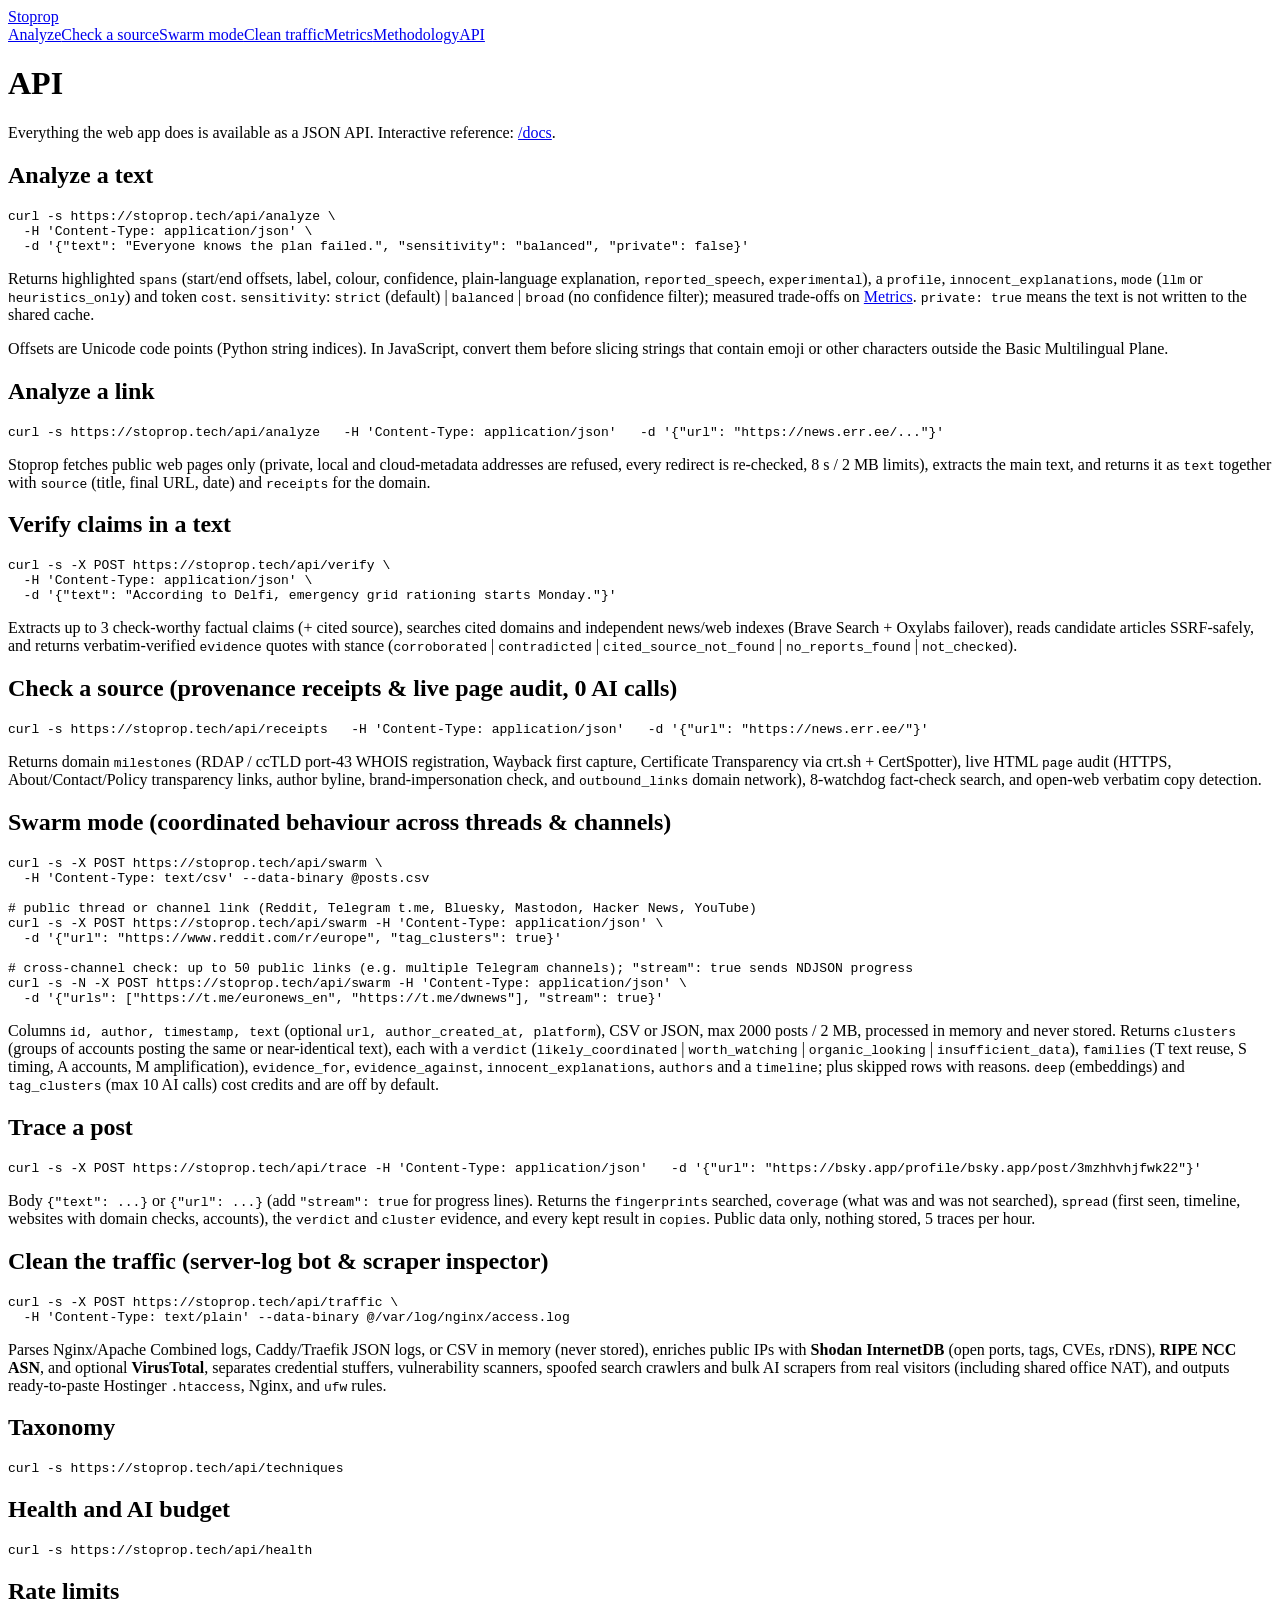
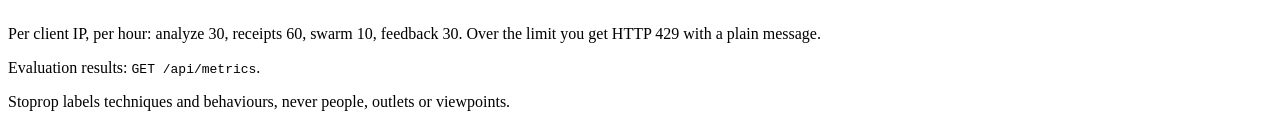
==== web/api.html @ df179004 "Add Clean the Traffic (/traffic) server-log inspector with Shodan, RIPE ASN & VirusTotal enrichment" ====
<!doctype html>
<html lang="en">
<head>
  <meta charset="utf-8">
  <meta name="viewport" content="width=device-width, initial-scale=1">
  <title>API · Stoprop</title>
  <meta name="description" content="Stoprop public API with curl examples.">
  <meta name="color-scheme" content="light dark">
  <link rel="stylesheet" href="/static/style.css?v=6">
</head>
<body>
  <nav class="topnav wrap" aria-label="Main"><a class="brand" href="/">Stop<span>rop</span></a><div class="links"><a href="/">Analyze</a><a href="/source">Check a source</a><a href="/swarm">Swarm mode</a><a href="/traffic">Clean traffic</a><a href="/metrics">Metrics</a><a href="/methodology">Methodology</a><a href="/api" aria-current="page">API</a></div></nav>
  <main class="wrap page">
    <h1>API</h1>
    <p class="lede">Everything the web app does is available as a JSON API. Interactive reference: <a href="/docs">/docs</a>.</p>
    <h2>Analyze a text</h2>
    <pre><code>curl -s https://stoprop.tech/api/analyze \
  -H 'Content-Type: application/json' \
  -d '{"text": "Everyone knows the plan failed.", "sensitivity": "balanced", "private": false}'</code></pre>
    <p>Returns highlighted <code>spans</code> (start/end offsets, label, colour, confidence, plain-language explanation,
      <code>reported_speech</code>, <code>experimental</code>), a <code>profile</code>, <code>innocent_explanations</code>,
      <code>mode</code> (<code>llm</code> or <code>heuristics_only</code>) and token <code>cost</code>.
      <code>sensitivity</code>: <code>strict</code> (default) | <code>balanced</code> | <code>broad</code>
      (no confidence filter); measured trade-offs on <a href="/metrics">Metrics</a>.
      <code>private: true</code> means the text is not written to the shared cache.</p>
    <p class="muted small">Offsets are Unicode code points (Python string indices). In JavaScript, convert them before slicing
      strings that contain emoji or other characters outside the Basic Multilingual Plane.</p>
    <h2>Analyze a link</h2>
    <pre><code>curl -s https://stoprop.tech/api/analyze   -H 'Content-Type: application/json'   -d '{"url": "https://news.err.ee/..."}'</code></pre>
    <p>Stoprop fetches public web pages only (private, local and cloud-metadata addresses are refused, every redirect is
      re-checked, 8 s / 2 MB limits), extracts the main text, and returns it as <code>text</code> together with
      <code>source</code> (title, final URL, date) and <code>receipts</code> for the domain.</p>
    <h2>Verify claims in a text</h2>
    <pre><code>curl -s -X POST https://stoprop.tech/api/verify \
  -H 'Content-Type: application/json' \
  -d '{"text": "According to Delfi, emergency grid rationing starts Monday."}'</code></pre>
    <p>Extracts up to 3 check-worthy factual claims (+ cited source), searches cited domains and independent news/web
      indexes (Brave Search + Oxylabs failover), reads candidate articles SSRF-safely, and returns verbatim-verified
      <code>evidence</code> quotes with stance (<code>corroborated</code> | <code>contradicted</code> |
      <code>cited_source_not_found</code> | <code>no_reports_found</code> | <code>not_checked</code>).</p>
    <h2>Check a source (provenance receipts &amp; live page audit, 0 AI calls)</h2>
    <pre><code>curl -s https://stoprop.tech/api/receipts   -H 'Content-Type: application/json'   -d '{"url": "https://news.err.ee/"}'</code></pre>
    <p>Returns domain <code>milestones</code> (RDAP / ccTLD port-43 WHOIS registration, Wayback first capture,
      Certificate Transparency via crt.sh + CertSpotter), live HTML <code>page</code> audit (HTTPS, About/Contact/Policy
      transparency links, author byline, brand-impersonation check, and <code>outbound_links</code> domain network),
      8-watchdog fact-check search, and open-web verbatim copy detection.</p>
    <h2>Swarm mode (coordinated behaviour across threads &amp; channels)</h2>
    <pre><code>curl -s -X POST https://stoprop.tech/api/swarm \
  -H 'Content-Type: text/csv' --data-binary @posts.csv

# public thread or channel link (Reddit, Telegram t.me, Bluesky, Mastodon, Hacker News, YouTube)
curl -s -X POST https://stoprop.tech/api/swarm -H 'Content-Type: application/json' \
  -d '{"url": "https://www.reddit.com/r/europe", "tag_clusters": true}'

# cross-channel check: up to 50 public links (e.g. multiple Telegram channels); "stream": true sends NDJSON progress
curl -s -N -X POST https://stoprop.tech/api/swarm -H 'Content-Type: application/json' \
  -d '{"urls": ["https://t.me/euronews_en", "https://t.me/dwnews"], "stream": true}'</code></pre>
    <p>Columns <code>id, author, timestamp, text</code> (optional <code>url, author_created_at, platform</code>), CSV or
      JSON, max 2000 posts / 2 MB, processed in memory and never stored. Returns <code>clusters</code> (groups of
      accounts posting the same or near-identical text), each with a <code>verdict</code>
      (<code>likely_coordinated</code> | <code>worth_watching</code> | <code>organic_looking</code> |
      <code>insufficient_data</code>), <code>families</code> (T text reuse, S timing, A accounts, M amplification),
      <code>evidence_for</code>, <code>evidence_against</code>, <code>innocent_explanations</code>, <code>authors</code>
      and a <code>timeline</code>; plus skipped rows with reasons. <code>deep</code> (embeddings) and
      <code>tag_clusters</code> (max 10 AI calls) cost credits and are off by default.</p>
    <h2>Trace a post</h2>
    <pre><code>curl -s -X POST https://stoprop.tech/api/trace -H 'Content-Type: application/json'   -d '{"url": "https://bsky.app/profile/bsky.app/post/3mzhhvhjfwk22"}'</code></pre>
    <p>Body <code>{"text": ...}</code> or <code>{"url": ...}</code> (add <code>"stream": true</code> for progress lines).
      Returns the <code>fingerprints</code> searched, <code>coverage</code> (what was and was not searched),
      <code>spread</code> (first seen, timeline, websites with domain checks, accounts), the <code>verdict</code> and
      <code>cluster</code> evidence, and every kept result in <code>copies</code>. Public data only, nothing stored,
      5 traces per hour.</p>
    <h2>Clean the traffic (server-log bot &amp; scraper inspector)</h2>
    <pre><code>curl -s -X POST https://stoprop.tech/api/traffic \
  -H 'Content-Type: text/plain' --data-binary @/var/log/nginx/access.log</code></pre>
    <p>Parses Nginx/Apache Combined logs, Caddy/Traefik JSON logs, or CSV in memory (never stored), enriches public IPs
      with <strong>Shodan InternetDB</strong> (open ports, tags, CVEs, rDNS), <strong>RIPE NCC ASN</strong>, and optional
      <strong>VirusTotal</strong>, separates credential stuffers, vulnerability scanners, spoofed search crawlers and bulk
      AI scrapers from real visitors (including shared office NAT), and outputs ready-to-paste Hostinger
      <code>.htaccess</code>, Nginx, and <code>ufw</code> rules.</p>
    <h2>Taxonomy</h2>
    <pre><code>curl -s https://stoprop.tech/api/techniques</code></pre>
    <h2>Health and AI budget</h2>
    <pre><code>curl -s https://stoprop.tech/api/health</code></pre>
    <h2>Rate limits</h2>
    <p>Per client IP, per hour: analyze 30, receipts 60, swarm 10, feedback 30. Over the limit you get HTTP 429 with a plain message.</p>
    <p>Evaluation results: <code>GET /api/metrics</code>.</p>
  </main>
  <footer class="wrap muted small">Stoprop labels techniques and behaviours, never people, outlets or viewpoints.</footer>
</body>
</html>
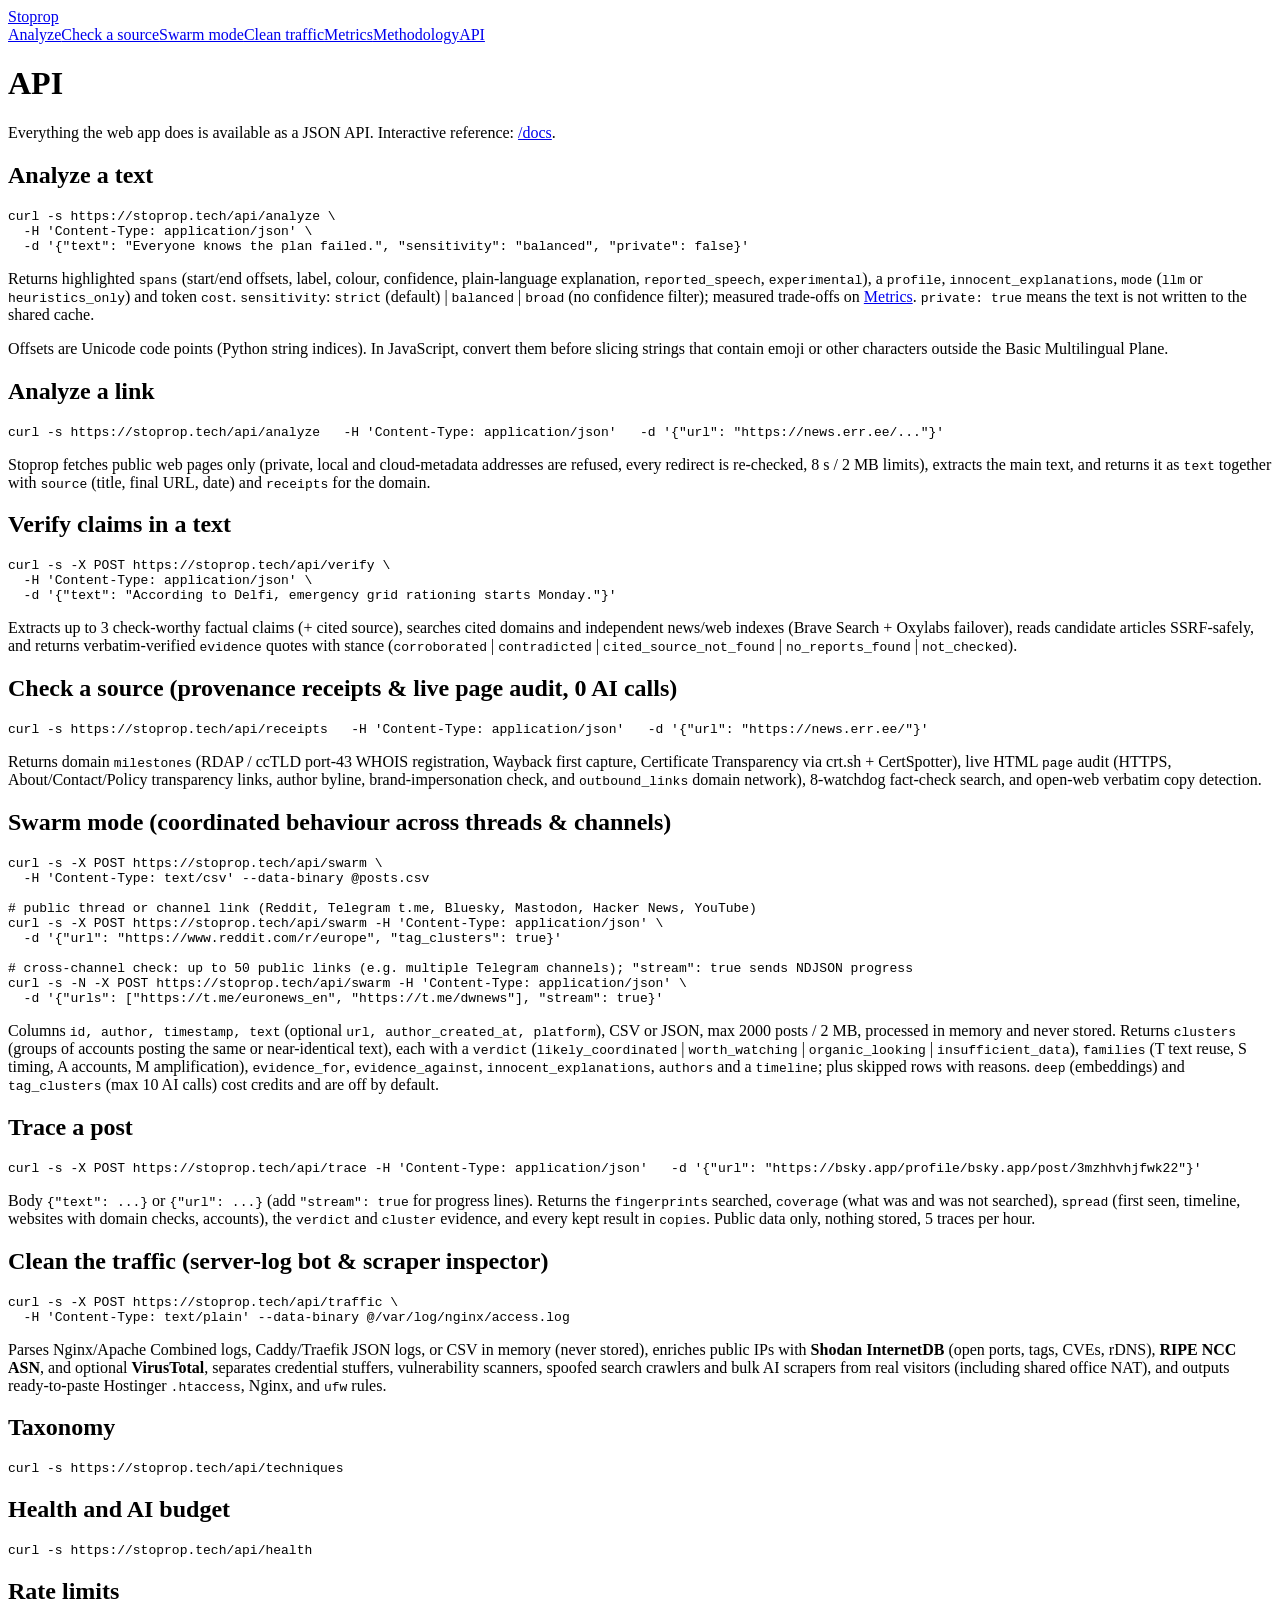
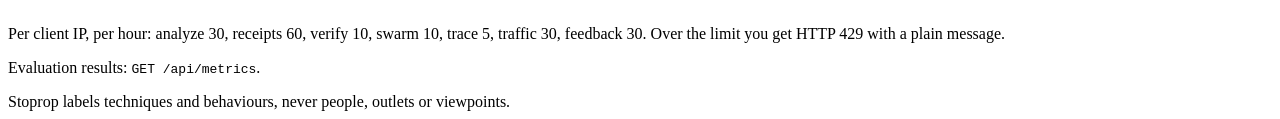
==== commit e856c393: "Sync README, docs/, /methodology, /api, .env.example, and OpenAPI /docs to v1.0.0" ====
--- a/web/api.html
+++ b/web/api.html
@@ -83,7 +83,7 @@
     <h2>Health and AI budget</h2>
     <pre><code>curl -s https://stoprop.tech/api/health</code></pre>
     <h2>Rate limits</h2>
-    <p>Per client IP, per hour: analyze 30, receipts 60, swarm 10, feedback 30. Over the limit you get HTTP 429 with a plain message.</p>
+    <p>Per client IP, per hour: analyze 30, receipts 60, verify 10, swarm 10, trace 5, traffic 30, feedback 30. Over the limit you get HTTP 429 with a plain message.</p>
     <p>Evaluation results: <code>GET /api/metrics</code>.</p>
   </main>
   <footer class="wrap muted small">Stoprop labels techniques and behaviours, never people, outlets or viewpoints.</footer>
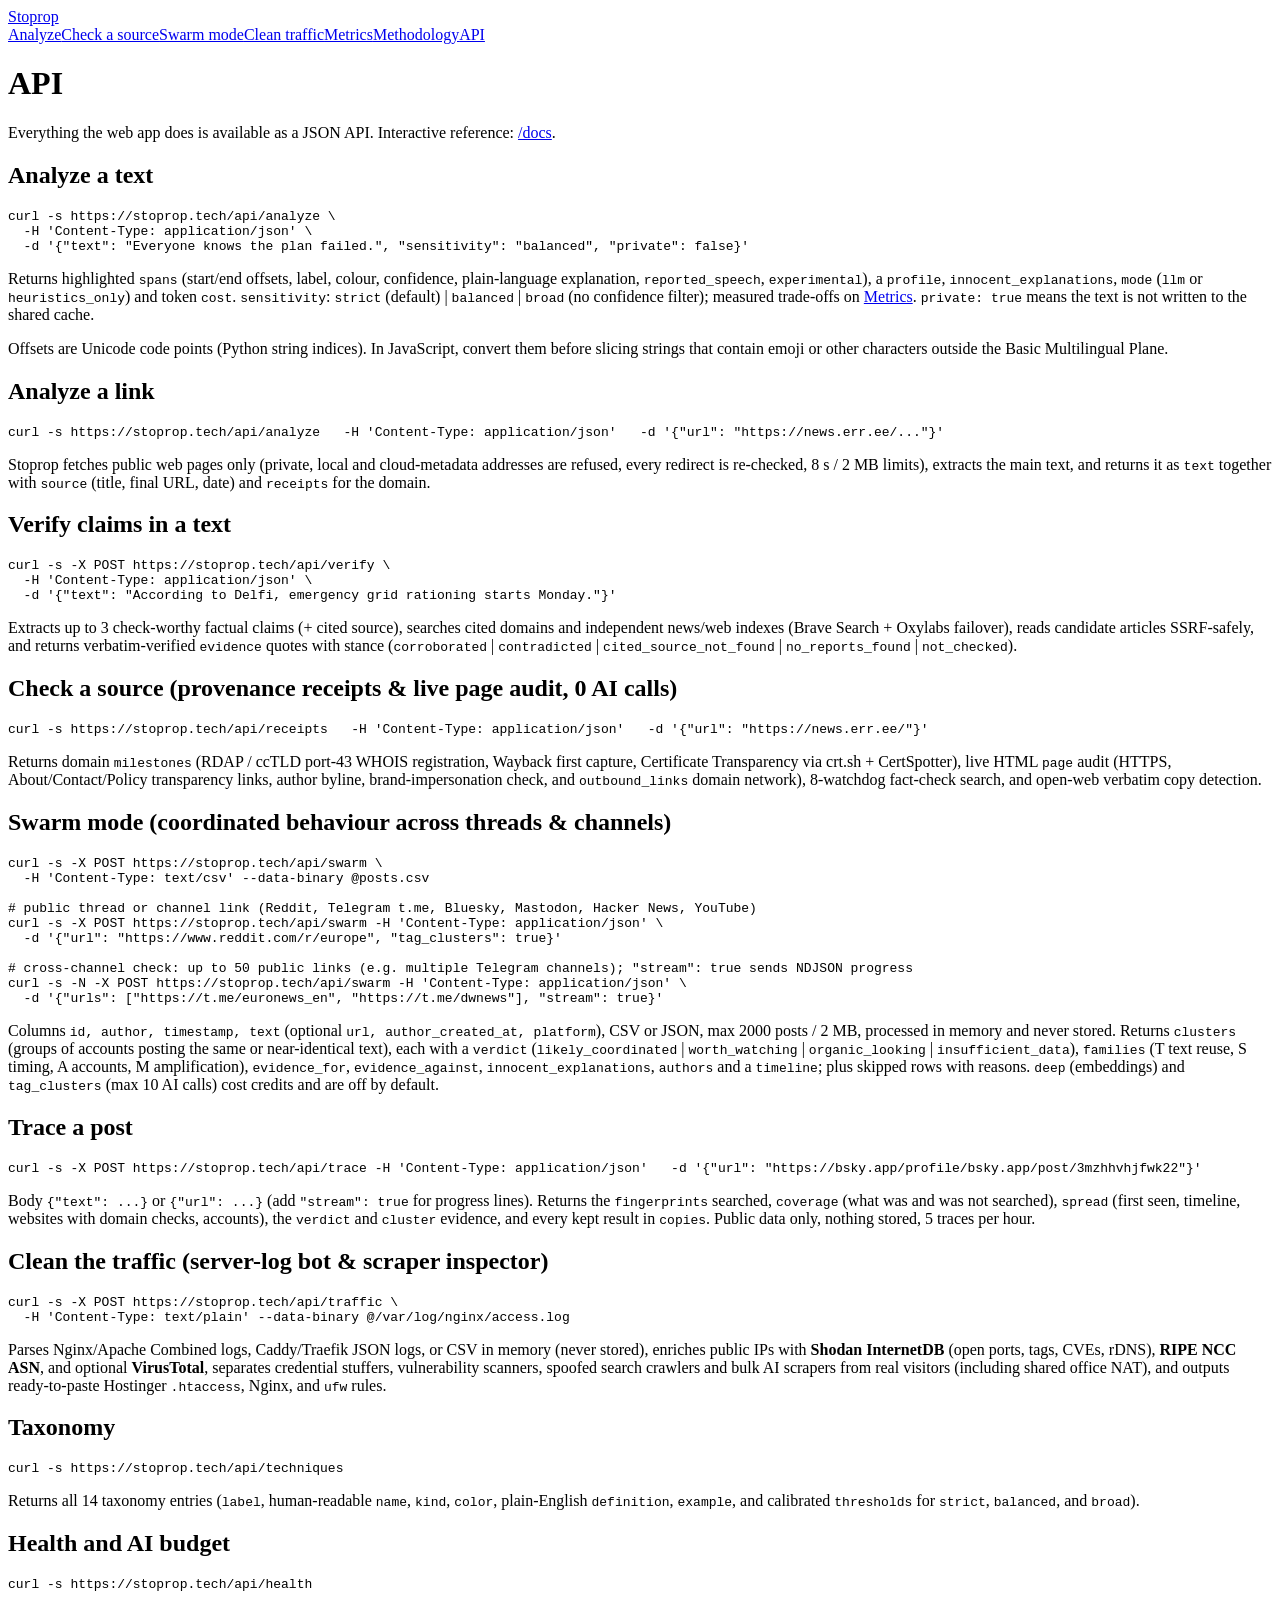
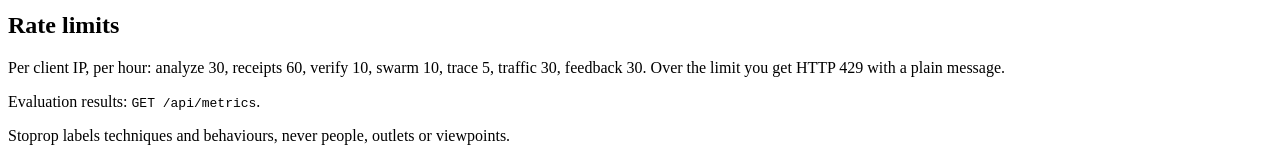
==== commit a8c1a7ec: "Clean up /api/techniques public schema and sync 14-label taxonomy docs" ====
--- a/web/api.html
+++ b/web/api.html
@@ -80,6 +80,9 @@
       <code>.htaccess</code>, Nginx, and <code>ufw</code> rules.</p>
     <h2>Taxonomy</h2>
     <pre><code>curl -s https://stoprop.tech/api/techniques</code></pre>
+    <p>Returns all 14 taxonomy entries (<code>label</code>, human-readable <code>name</code>, <code>kind</code>,
+      <code>color</code>, plain-English <code>definition</code>, <code>example</code>, and calibrated
+      <code>thresholds</code> for <code>strict</code>, <code>balanced</code>, and <code>broad</code>).</p>
     <h2>Health and AI budget</h2>
     <pre><code>curl -s https://stoprop.tech/api/health</code></pre>
     <h2>Rate limits</h2>
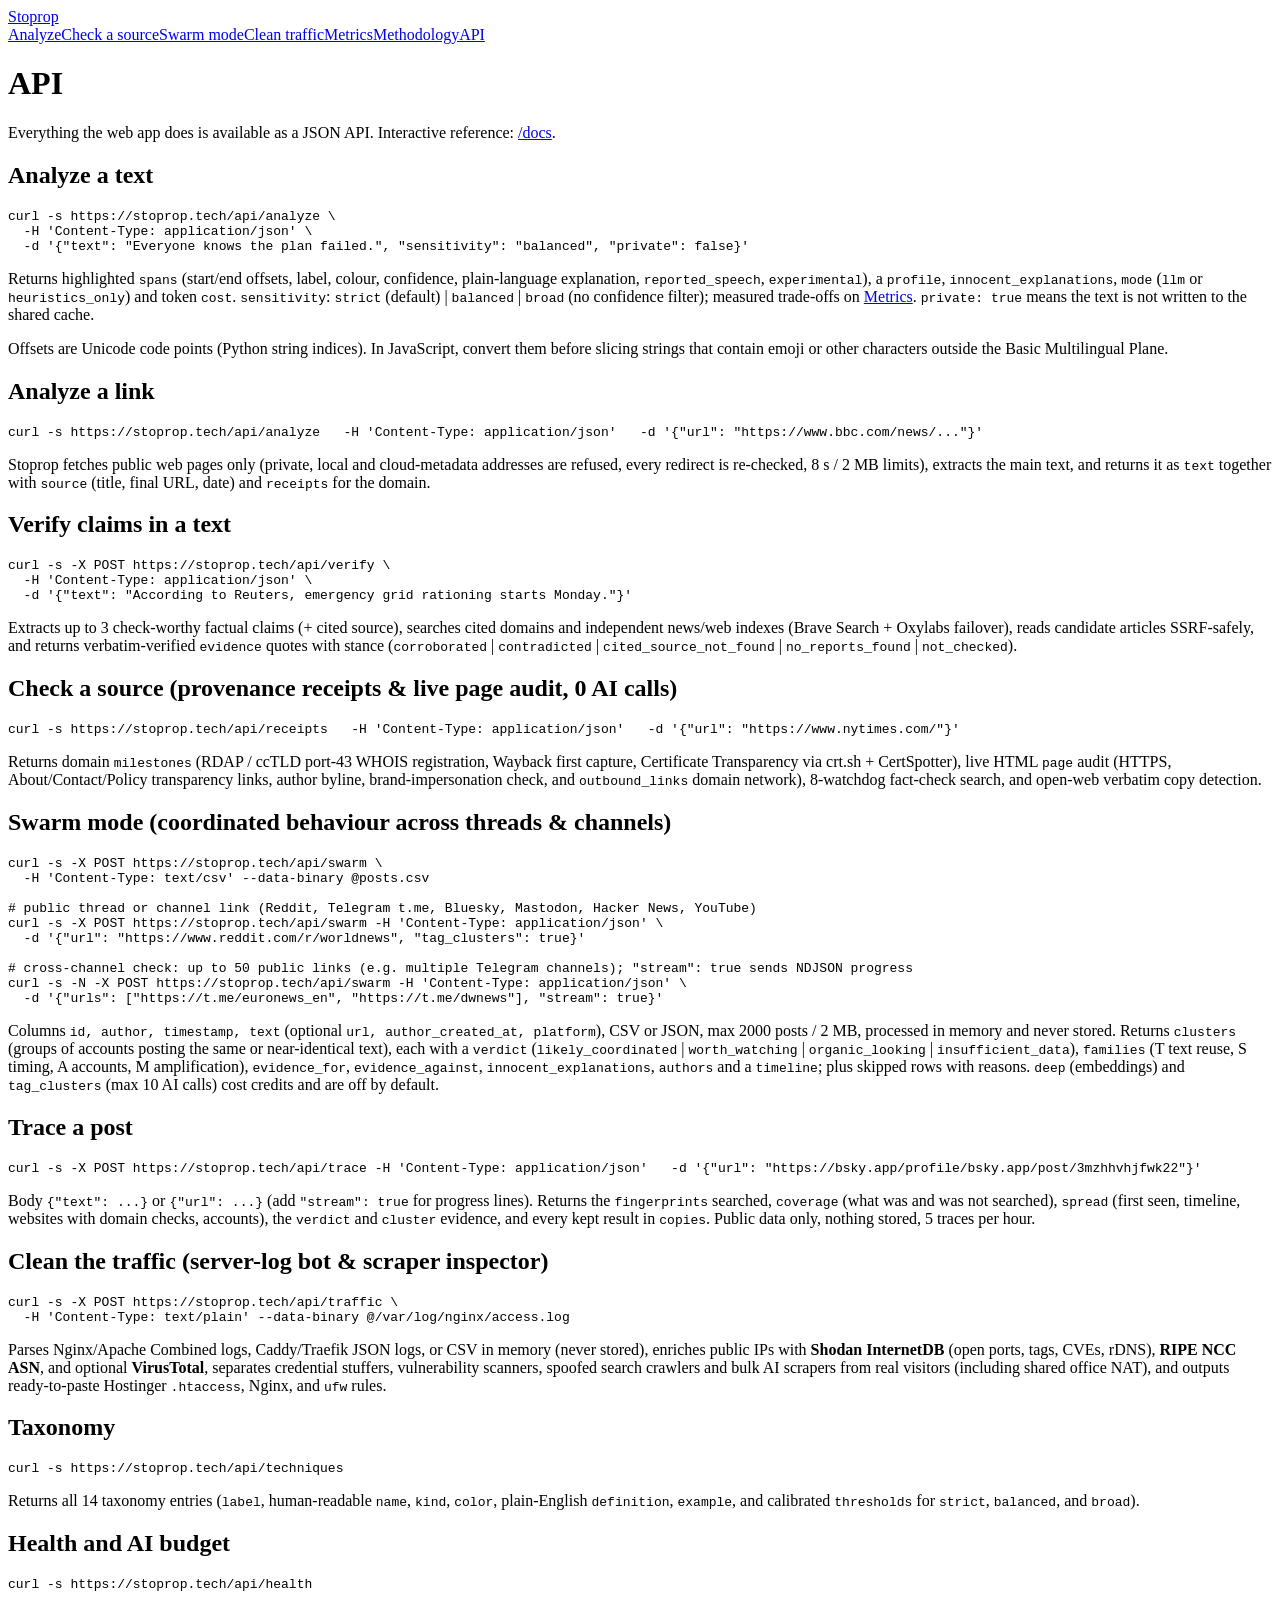
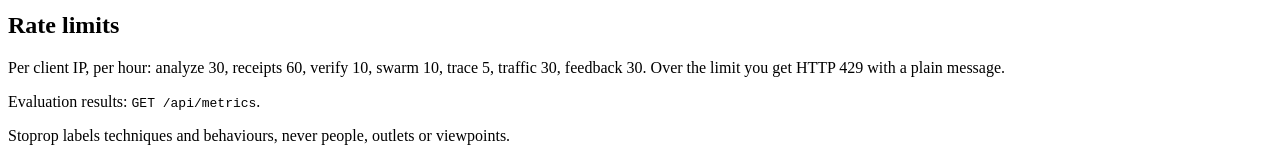
==== commit e9ae575d: "Switch website, API, and demo examples to global outlets (BBC, NYT, Reuters, r/worldnews)" ====
--- a/web/api.html
+++ b/web/api.html
@@ -26,20 +26,20 @@
     <p class="muted small">Offsets are Unicode code points (Python string indices). In JavaScript, convert them before slicing
       strings that contain emoji or other characters outside the Basic Multilingual Plane.</p>
     <h2>Analyze a link</h2>
-    <pre><code>curl -s https://stoprop.tech/api/analyze   -H 'Content-Type: application/json'   -d '{"url": "https://news.err.ee/..."}'</code></pre>
+    <pre><code>curl -s https://stoprop.tech/api/analyze   -H 'Content-Type: application/json'   -d '{"url": "https://www.bbc.com/news/..."}'</code></pre>
     <p>Stoprop fetches public web pages only (private, local and cloud-metadata addresses are refused, every redirect is
       re-checked, 8 s / 2 MB limits), extracts the main text, and returns it as <code>text</code> together with
       <code>source</code> (title, final URL, date) and <code>receipts</code> for the domain.</p>
     <h2>Verify claims in a text</h2>
     <pre><code>curl -s -X POST https://stoprop.tech/api/verify \
   -H 'Content-Type: application/json' \
-  -d '{"text": "According to Delfi, emergency grid rationing starts Monday."}'</code></pre>
+  -d '{"text": "According to Reuters, emergency grid rationing starts Monday."}'</code></pre>
     <p>Extracts up to 3 check-worthy factual claims (+ cited source), searches cited domains and independent news/web
       indexes (Brave Search + Oxylabs failover), reads candidate articles SSRF-safely, and returns verbatim-verified
       <code>evidence</code> quotes with stance (<code>corroborated</code> | <code>contradicted</code> |
       <code>cited_source_not_found</code> | <code>no_reports_found</code> | <code>not_checked</code>).</p>
     <h2>Check a source (provenance receipts &amp; live page audit, 0 AI calls)</h2>
-    <pre><code>curl -s https://stoprop.tech/api/receipts   -H 'Content-Type: application/json'   -d '{"url": "https://news.err.ee/"}'</code></pre>
+    <pre><code>curl -s https://stoprop.tech/api/receipts   -H 'Content-Type: application/json'   -d '{"url": "https://www.nytimes.com/"}'</code></pre>
     <p>Returns domain <code>milestones</code> (RDAP / ccTLD port-43 WHOIS registration, Wayback first capture,
       Certificate Transparency via crt.sh + CertSpotter), live HTML <code>page</code> audit (HTTPS, About/Contact/Policy
       transparency links, author byline, brand-impersonation check, and <code>outbound_links</code> domain network),
@@ -50,7 +50,7 @@
 
 # public thread or channel link (Reddit, Telegram t.me, Bluesky, Mastodon, Hacker News, YouTube)
 curl -s -X POST https://stoprop.tech/api/swarm -H 'Content-Type: application/json' \
-  -d '{"url": "https://www.reddit.com/r/europe", "tag_clusters": true}'
+  -d '{"url": "https://www.reddit.com/r/worldnews", "tag_clusters": true}'
 
 # cross-channel check: up to 50 public links (e.g. multiple Telegram channels); "stream": true sends NDJSON progress
 curl -s -N -X POST https://stoprop.tech/api/swarm -H 'Content-Type: application/json' \
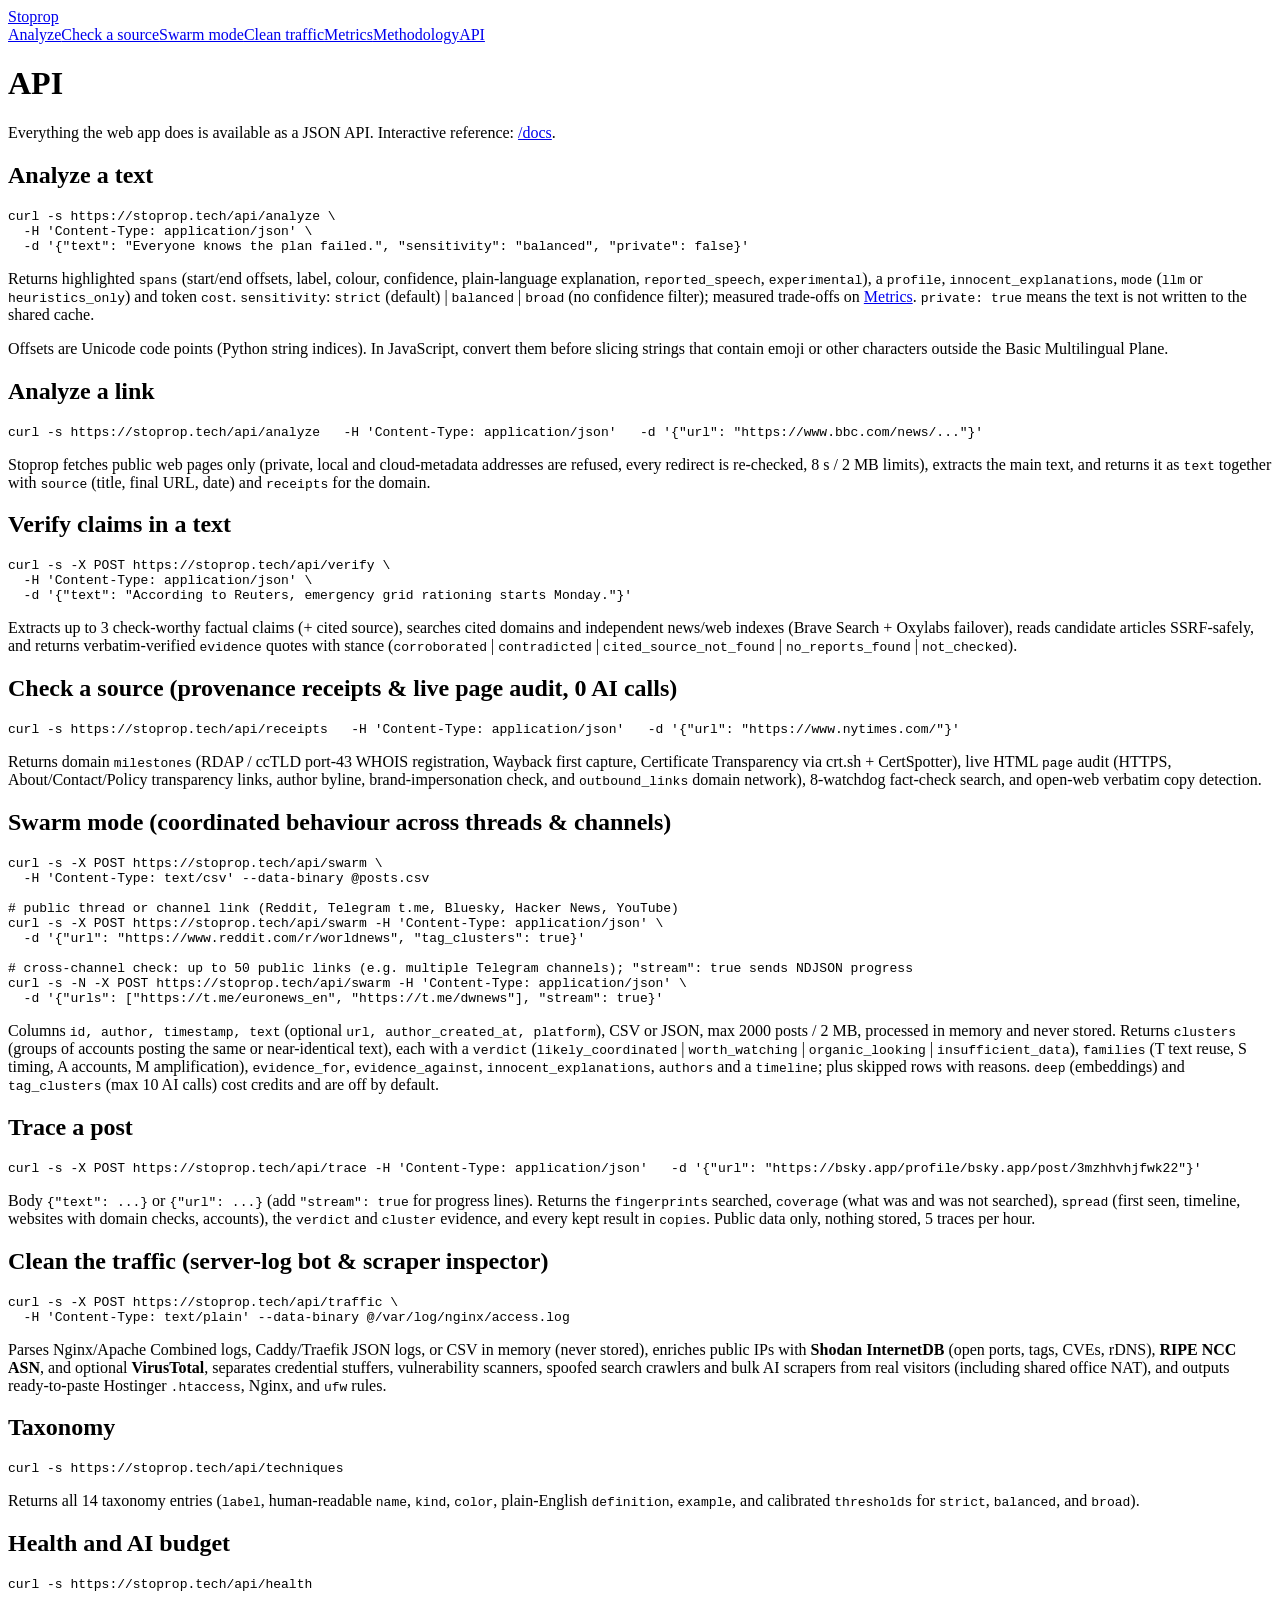
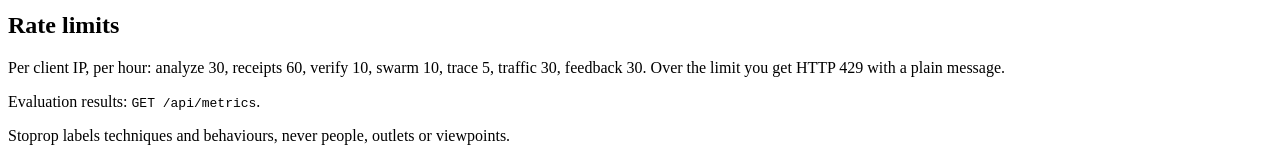
==== commit 5edc4e49: "Remove unavailable Mastodon row from Spread Trace and UI badges" ====
--- a/web/api.html
+++ b/web/api.html
@@ -48,7 +48,7 @@
     <pre><code>curl -s -X POST https://stoprop.tech/api/swarm \
   -H 'Content-Type: text/csv' --data-binary @posts.csv
 
-# public thread or channel link (Reddit, Telegram t.me, Bluesky, Mastodon, Hacker News, YouTube)
+# public thread or channel link (Reddit, Telegram t.me, Bluesky, Hacker News, YouTube)
 curl -s -X POST https://stoprop.tech/api/swarm -H 'Content-Type: application/json' \
   -d '{"url": "https://www.reddit.com/r/worldnews", "tag_clusters": true}'
 
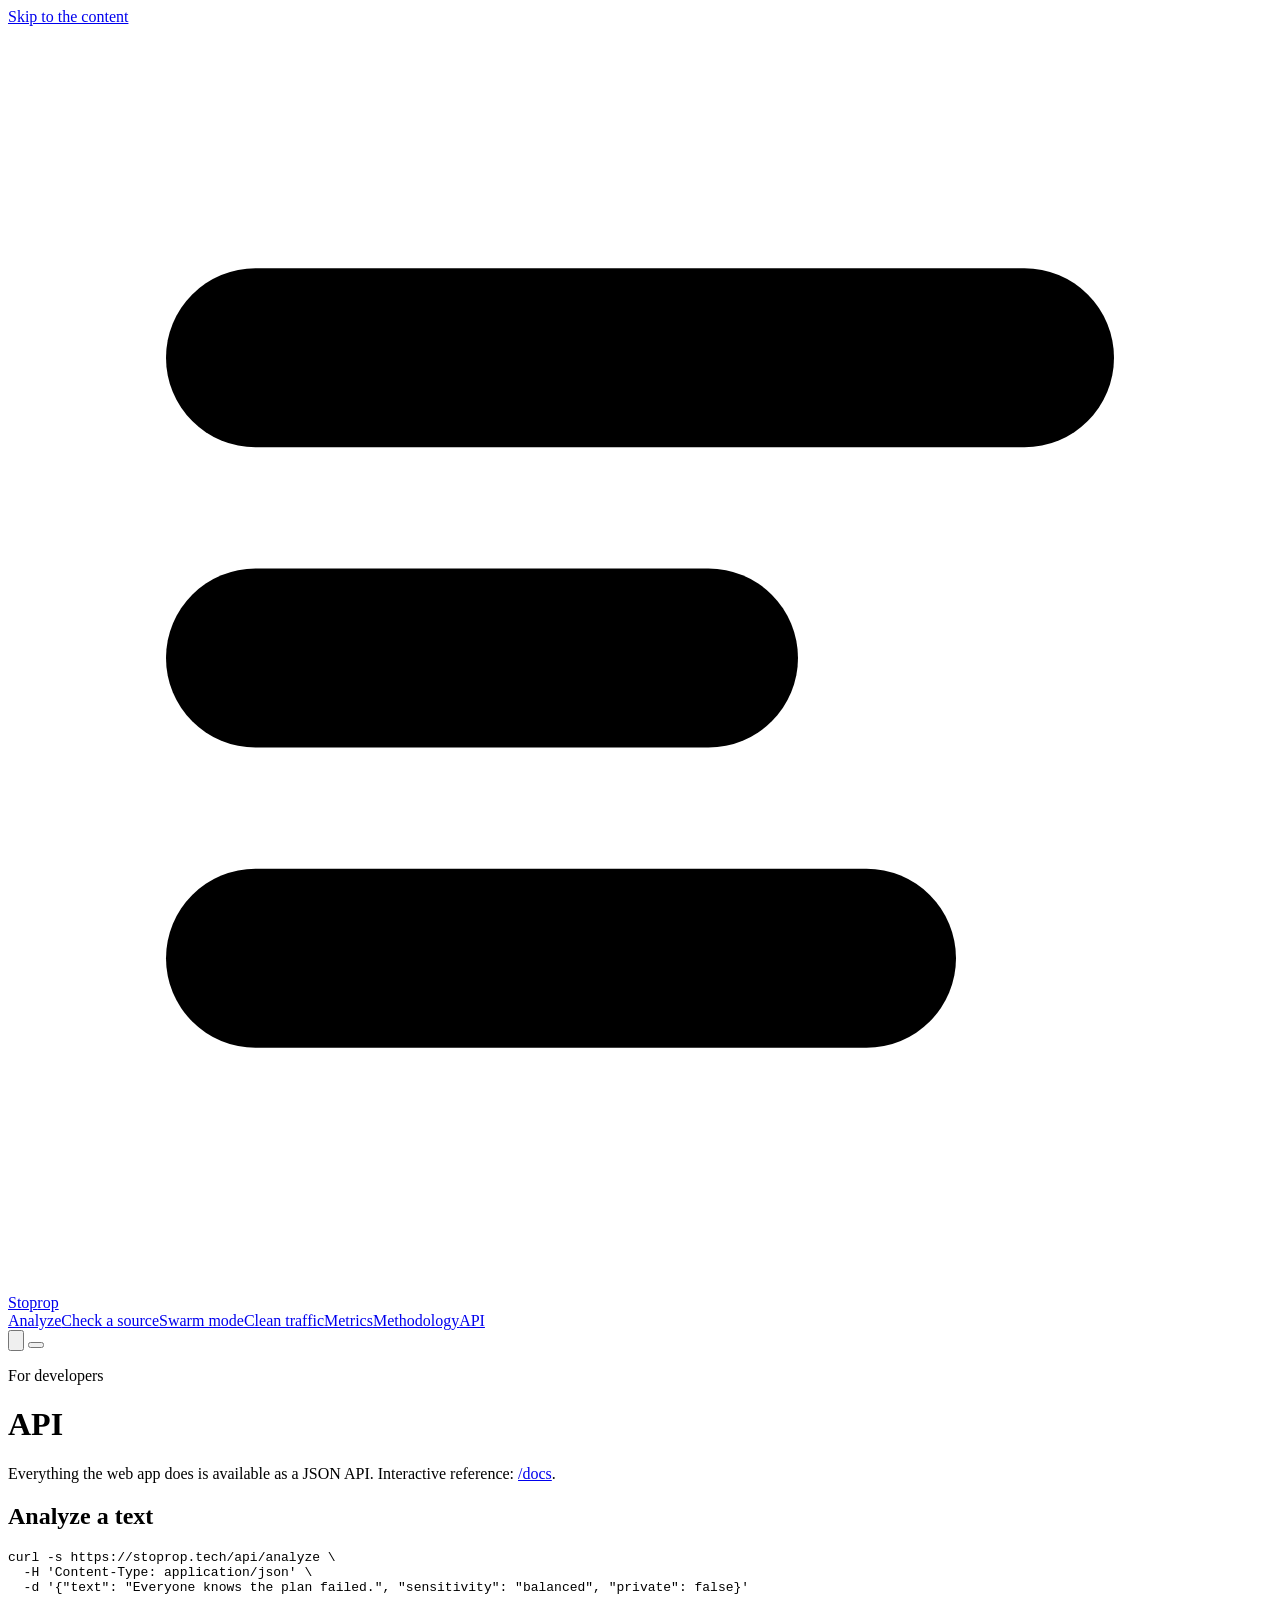
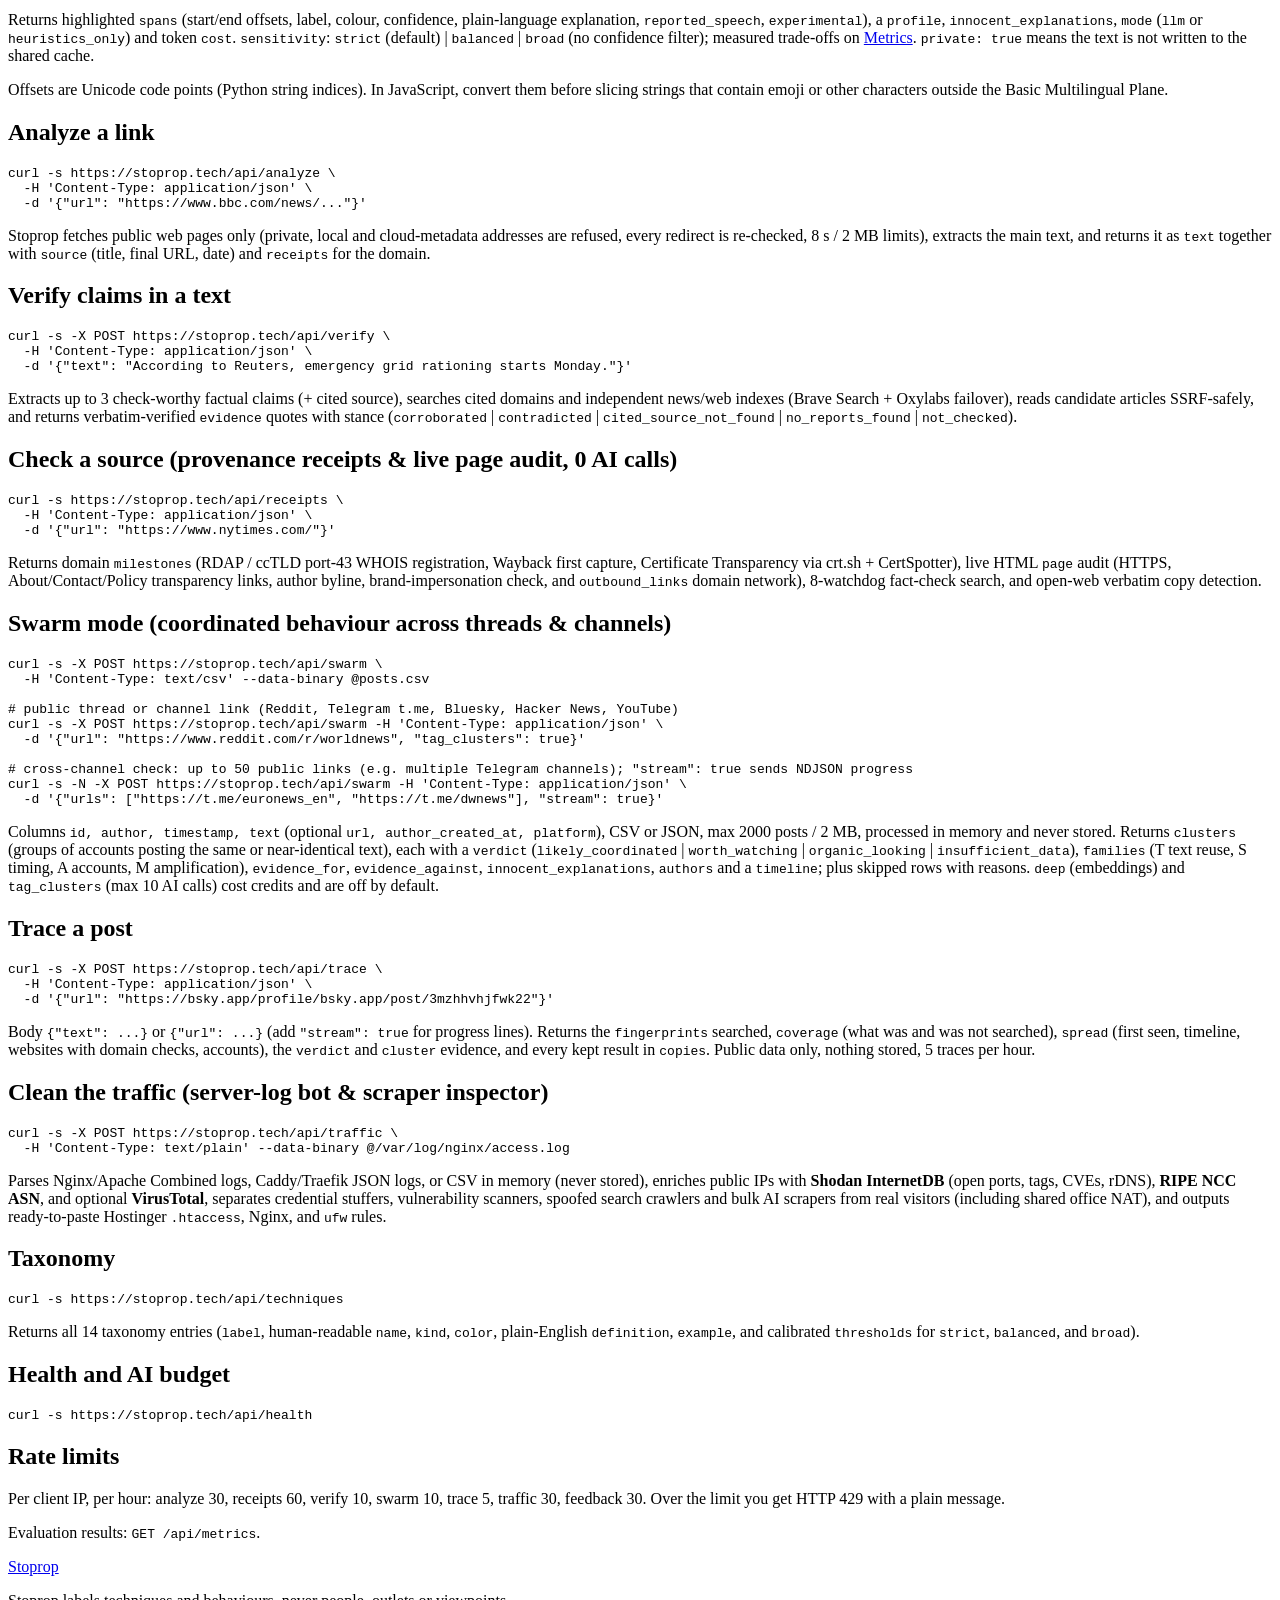
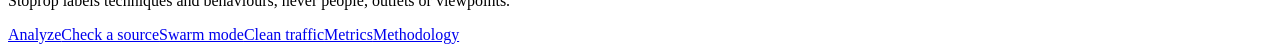
==== commit f01c7184: "Redesign the web UI: new design system, light/dark themes, scroll and entrance animations New style." ====
--- a/web/api.html
+++ b/web/api.html
@@ -6,13 +6,28 @@
   <title>API · Stoprop</title>
   <meta name="description" content="Stoprop public API with curl examples.">
   <meta name="color-scheme" content="light dark">
-  <link rel="stylesheet" href="/static/style.css?v=6">
+  <link rel="icon" href="/static/favicon.svg" type="image/svg+xml">
+  <link rel="stylesheet" href="/static/style.css?v=10">
+  <script src="/static/ui.js?v=10"></script>
 </head>
 <body>
-  <nav class="topnav wrap" aria-label="Main"><a class="brand" href="/">Stop<span>rop</span></a><div class="links"><a href="/">Analyze</a><a href="/source">Check a source</a><a href="/swarm">Swarm mode</a><a href="/traffic">Clean traffic</a><a href="/metrics">Metrics</a><a href="/methodology">Methodology</a><a href="/api" aria-current="page">API</a></div></nav>
-  <main class="wrap page">
-    <h1>API</h1>
-    <p class="lede">Everything the web app does is available as a JSON API. Interactive reference: <a href="/docs">/docs</a>.</p>
+  <a class="skip" href="#main">Skip to the content</a>
+  <header class="nav">
+    <nav class="nav-inner" aria-label="Main">
+      <a class="brand" href="/" aria-label="Stoprop home"><svg viewBox="0 0 24 24" aria-hidden="true"><rect class="mk-dim" x="3" y="4.6" width="18" height="3.4" rx="1.7"/><rect class="mk-hot" x="3" y="10.3" width="12" height="3.4" rx="1.7"/><rect class="mk-dim" x="3" y="16" width="15" height="3.4" rx="1.7"/></svg>Stop<span>rop</span></a>
+      <div class="links" id="nav-links"><a href="/">Analyze</a><a href="/source">Check a source</a><a href="/swarm">Swarm mode</a><a href="/traffic">Clean traffic</a><a href="/metrics">Metrics</a><a href="/methodology">Methodology</a><a href="/api" aria-current="page">API</a></div>
+      <button class="icon-btn theme-toggle" type="button" aria-label="Switch between light and dark theme"><svg class="i-sun" viewBox="0 0 24 24" fill="none" stroke="currentColor" stroke-width="1.8" stroke-linecap="round" aria-hidden="true"><circle cx="12" cy="12" r="4.2"/><path d="M12 2.5v2.2M12 19.3v2.2M2.5 12h2.2M19.3 12h2.2M5.3 5.3l1.5 1.5M17.2 17.2l1.5 1.5M5.3 18.7l1.5-1.5M17.2 6.8l1.5-1.5"/></svg><svg class="i-moon" viewBox="0 0 24 24" fill="none" stroke="currentColor" stroke-width="1.8" stroke-linecap="round" stroke-linejoin="round" aria-hidden="true"><path d="M20 14.2A8.2 8.2 0 0 1 9.8 4a8.2 8.2 0 1 0 10.2 10.2Z"/></svg></button>
+      <button class="icon-btn nav-toggle" type="button" aria-label="Menu" aria-expanded="false" aria-controls="nav-links"><span></span><span></span></button>
+    </nav>
+  </header>
+
+  <main class="wrap page prose" id="main">
+    <header class="page-hero">
+      <p class="eyebrow">For developers</p>
+      <h1>API</h1>
+      <p class="lede">Everything the web app does is available as a JSON API. Interactive reference: <a href="/docs">/docs</a>.</p>
+    </header>
+
     <h2>Analyze a text</h2>
     <pre><code>curl -s https://stoprop.tech/api/analyze \
   -H 'Content-Type: application/json' \
@@ -25,11 +40,15 @@
       <code>private: true</code> means the text is not written to the shared cache.</p>
     <p class="muted small">Offsets are Unicode code points (Python string indices). In JavaScript, convert them before slicing
       strings that contain emoji or other characters outside the Basic Multilingual Plane.</p>
+
     <h2>Analyze a link</h2>
-    <pre><code>curl -s https://stoprop.tech/api/analyze   -H 'Content-Type: application/json'   -d '{"url": "https://www.bbc.com/news/..."}'</code></pre>
+    <pre><code>curl -s https://stoprop.tech/api/analyze \
+  -H 'Content-Type: application/json' \
+  -d '{"url": "https://www.bbc.com/news/..."}'</code></pre>
     <p>Stoprop fetches public web pages only (private, local and cloud-metadata addresses are refused, every redirect is
       re-checked, 8 s / 2 MB limits), extracts the main text, and returns it as <code>text</code> together with
       <code>source</code> (title, final URL, date) and <code>receipts</code> for the domain.</p>
+
     <h2>Verify claims in a text</h2>
     <pre><code>curl -s -X POST https://stoprop.tech/api/verify \
   -H 'Content-Type: application/json' \
@@ -38,12 +57,16 @@
       indexes (Brave Search + Oxylabs failover), reads candidate articles SSRF-safely, and returns verbatim-verified
       <code>evidence</code> quotes with stance (<code>corroborated</code> | <code>contradicted</code> |
       <code>cited_source_not_found</code> | <code>no_reports_found</code> | <code>not_checked</code>).</p>
+
     <h2>Check a source (provenance receipts &amp; live page audit, 0 AI calls)</h2>
-    <pre><code>curl -s https://stoprop.tech/api/receipts   -H 'Content-Type: application/json'   -d '{"url": "https://www.nytimes.com/"}'</code></pre>
+    <pre><code>curl -s https://stoprop.tech/api/receipts \
+  -H 'Content-Type: application/json' \
+  -d '{"url": "https://www.nytimes.com/"}'</code></pre>
     <p>Returns domain <code>milestones</code> (RDAP / ccTLD port-43 WHOIS registration, Wayback first capture,
       Certificate Transparency via crt.sh + CertSpotter), live HTML <code>page</code> audit (HTTPS, About/Contact/Policy
       transparency links, author byline, brand-impersonation check, and <code>outbound_links</code> domain network),
       8-watchdog fact-check search, and open-web verbatim copy detection.</p>
+
     <h2>Swarm mode (coordinated behaviour across threads &amp; channels)</h2>
     <pre><code>curl -s -X POST https://stoprop.tech/api/swarm \
   -H 'Content-Type: text/csv' --data-binary @posts.csv
@@ -63,13 +86,17 @@
       <code>evidence_for</code>, <code>evidence_against</code>, <code>innocent_explanations</code>, <code>authors</code>
       and a <code>timeline</code>; plus skipped rows with reasons. <code>deep</code> (embeddings) and
       <code>tag_clusters</code> (max 10 AI calls) cost credits and are off by default.</p>
+
     <h2>Trace a post</h2>
-    <pre><code>curl -s -X POST https://stoprop.tech/api/trace -H 'Content-Type: application/json'   -d '{"url": "https://bsky.app/profile/bsky.app/post/3mzhhvhjfwk22"}'</code></pre>
+    <pre><code>curl -s -X POST https://stoprop.tech/api/trace \
+  -H 'Content-Type: application/json' \
+  -d '{"url": "https://bsky.app/profile/bsky.app/post/3mzhhvhjfwk22"}'</code></pre>
     <p>Body <code>{"text": ...}</code> or <code>{"url": ...}</code> (add <code>"stream": true</code> for progress lines).
       Returns the <code>fingerprints</code> searched, <code>coverage</code> (what was and was not searched),
       <code>spread</code> (first seen, timeline, websites with domain checks, accounts), the <code>verdict</code> and
       <code>cluster</code> evidence, and every kept result in <code>copies</code>. Public data only, nothing stored,
       5 traces per hour.</p>
+
     <h2>Clean the traffic (server-log bot &amp; scraper inspector)</h2>
     <pre><code>curl -s -X POST https://stoprop.tech/api/traffic \
   -H 'Content-Type: text/plain' --data-binary @/var/log/nginx/access.log</code></pre>
@@ -78,17 +105,29 @@
       <strong>VirusTotal</strong>, separates credential stuffers, vulnerability scanners, spoofed search crawlers and bulk
       AI scrapers from real visitors (including shared office NAT), and outputs ready-to-paste Hostinger
       <code>.htaccess</code>, Nginx, and <code>ufw</code> rules.</p>
+
     <h2>Taxonomy</h2>
     <pre><code>curl -s https://stoprop.tech/api/techniques</code></pre>
     <p>Returns all 14 taxonomy entries (<code>label</code>, human-readable <code>name</code>, <code>kind</code>,
       <code>color</code>, plain-English <code>definition</code>, <code>example</code>, and calibrated
       <code>thresholds</code> for <code>strict</code>, <code>balanced</code>, and <code>broad</code>).</p>
+
     <h2>Health and AI budget</h2>
     <pre><code>curl -s https://stoprop.tech/api/health</code></pre>
+
     <h2>Rate limits</h2>
     <p>Per client IP, per hour: analyze 30, receipts 60, verify 10, swarm 10, trace 5, traffic 30, feedback 30. Over the limit you get HTTP 429 with a plain message.</p>
     <p>Evaluation results: <code>GET /api/metrics</code>.</p>
   </main>
-  <footer class="wrap muted small">Stoprop labels techniques and behaviours, never people, outlets or viewpoints.</footer>
+
+  <footer class="site-footer">
+    <div class="wrap foot-grid">
+      <div>
+        <a class="brand" href="/">Stop<span>rop</span></a>
+        <p>Stoprop labels techniques and behaviours, never people, outlets or viewpoints.</p>
+      </div>
+      <nav class="foot-links" aria-label="Footer"><a href="/">Analyze</a><a href="/source">Check a source</a><a href="/swarm">Swarm mode</a><a href="/traffic">Clean traffic</a><a href="/metrics">Metrics</a><a href="/methodology">Methodology</a></nav>
+    </div>
+  </footer>
 </body>
 </html>
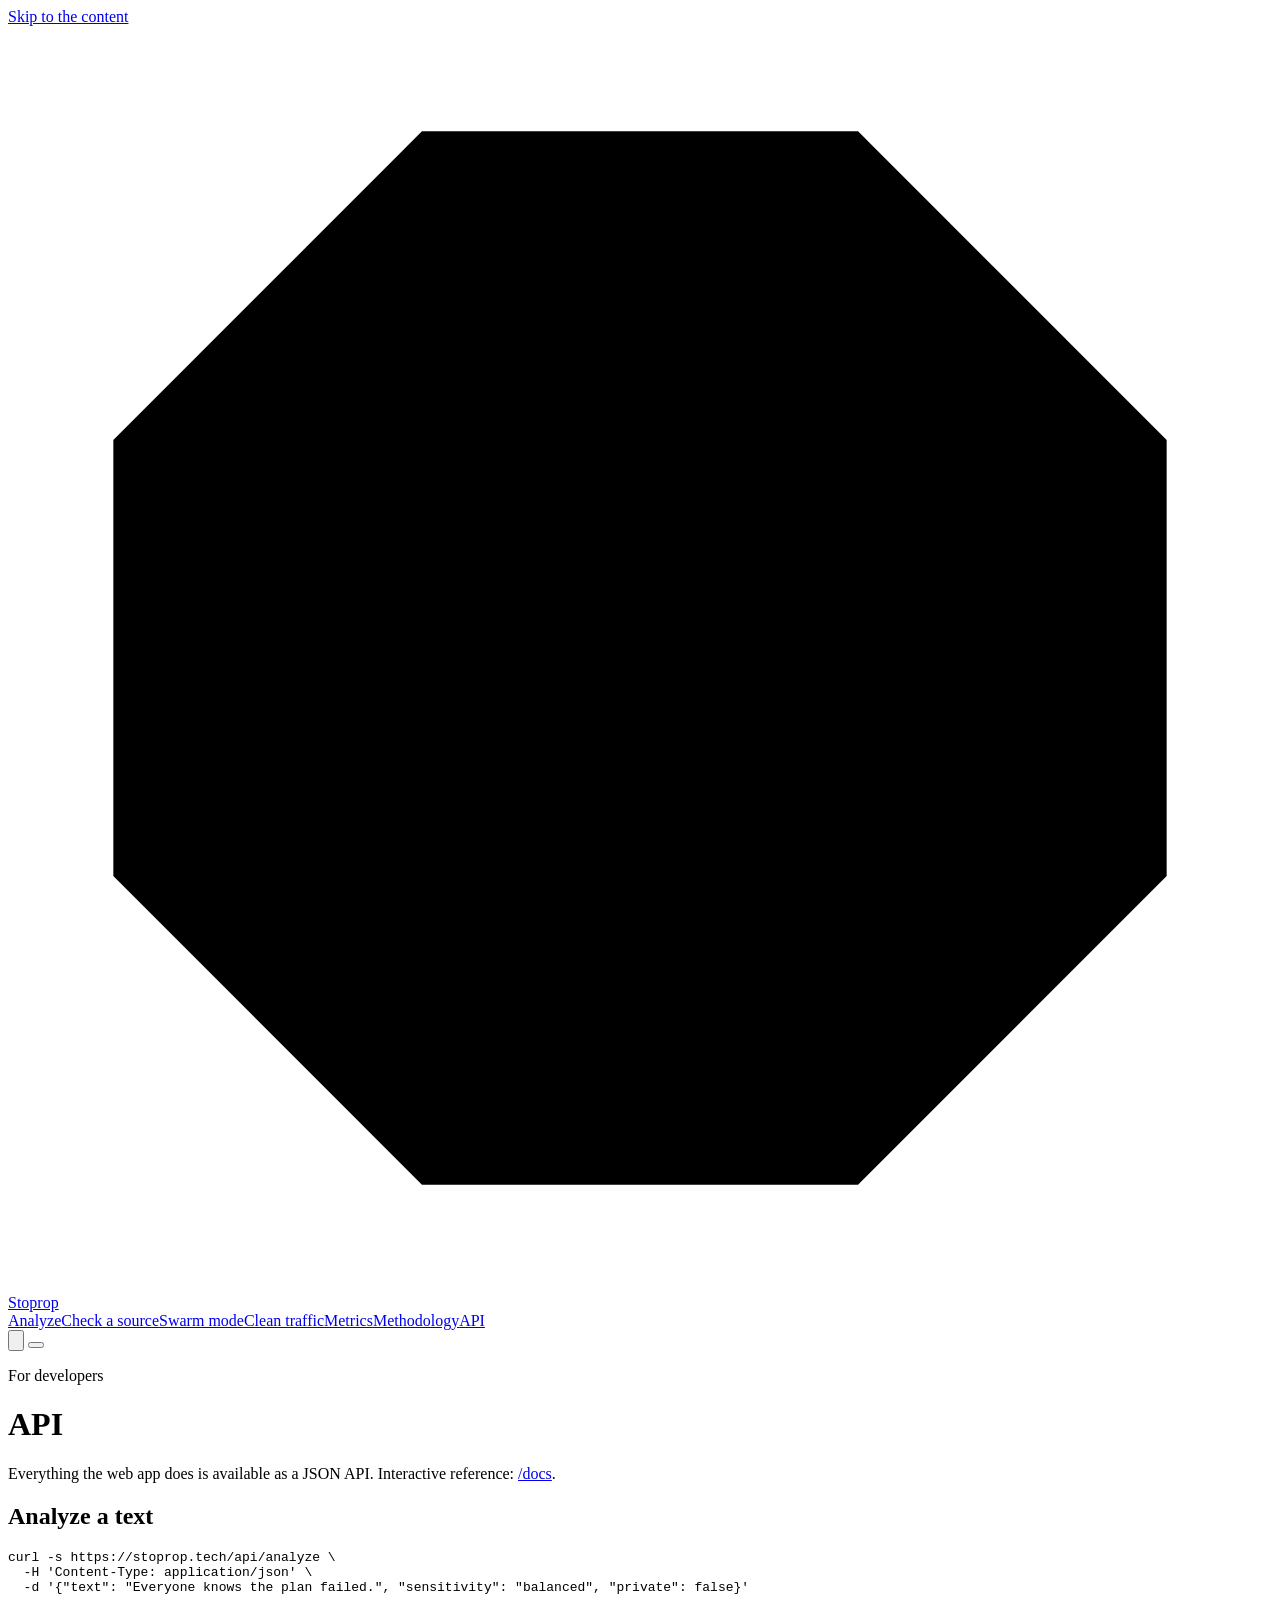
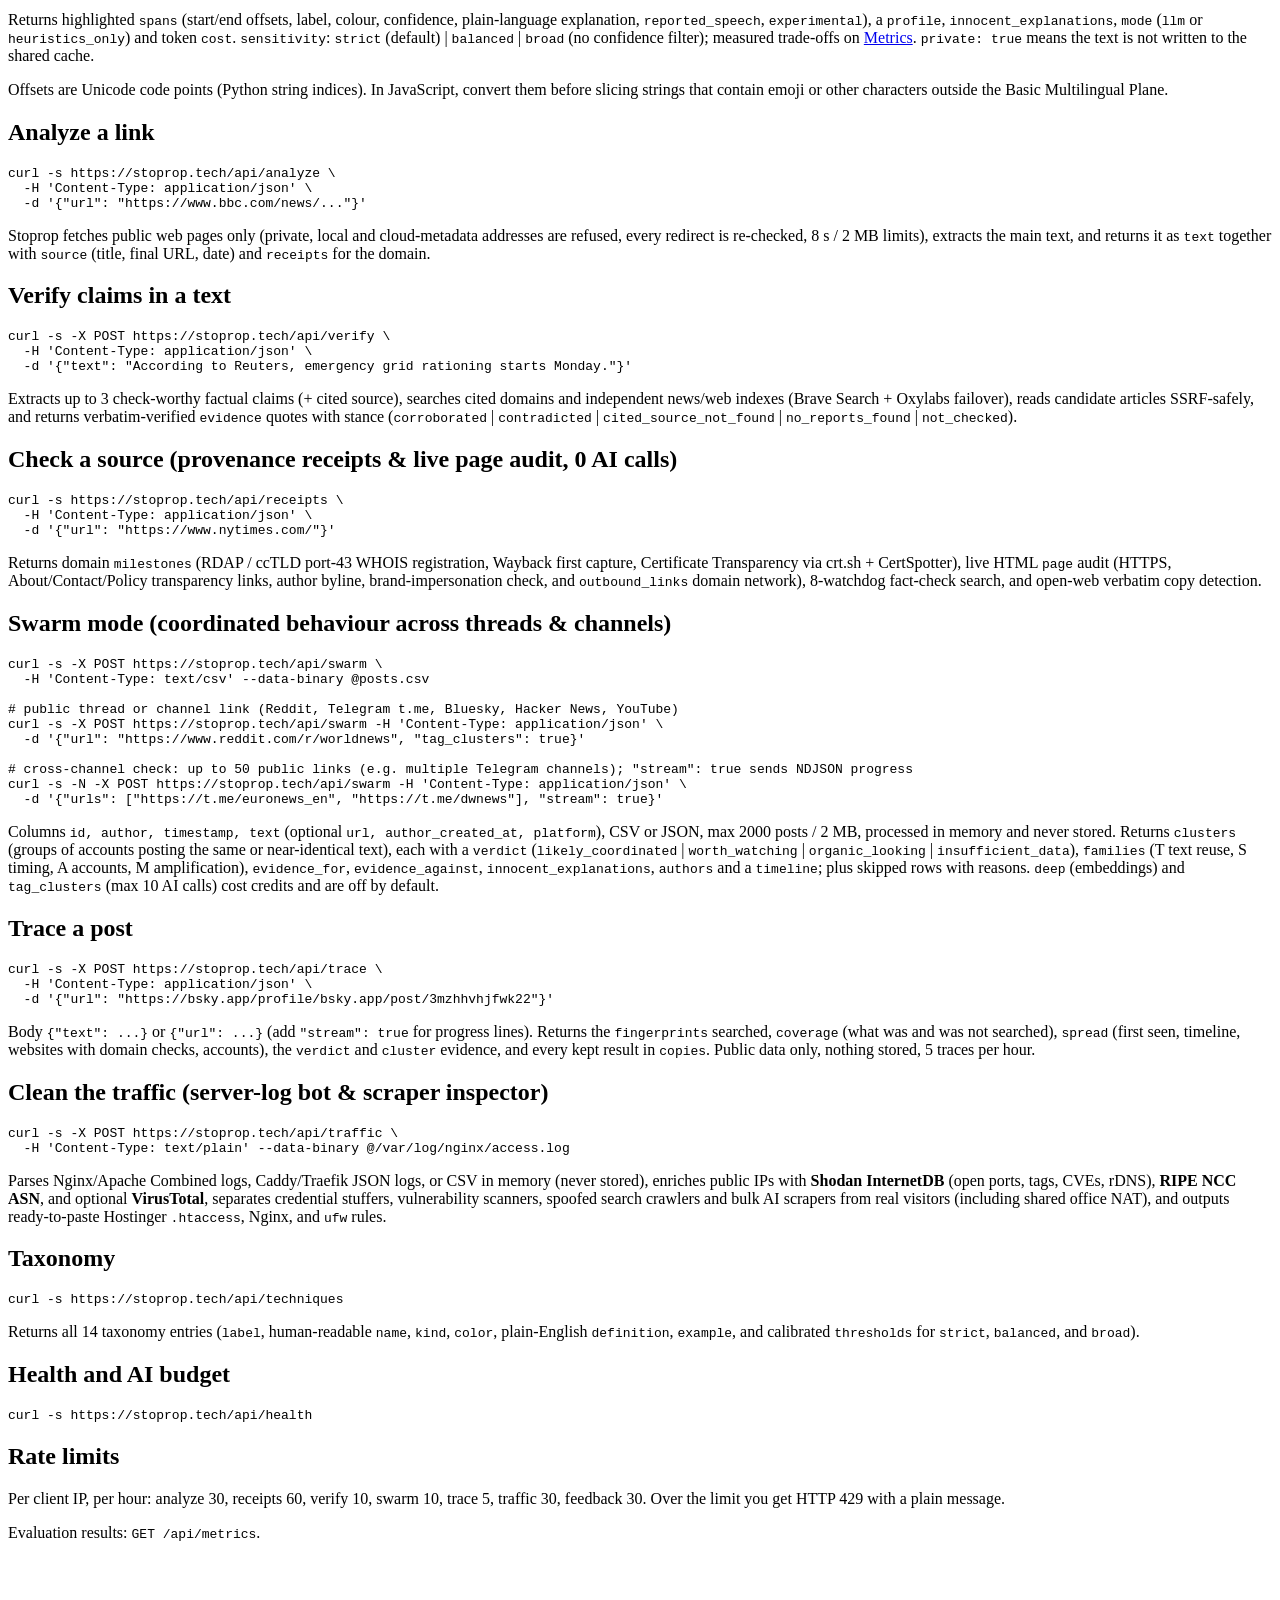
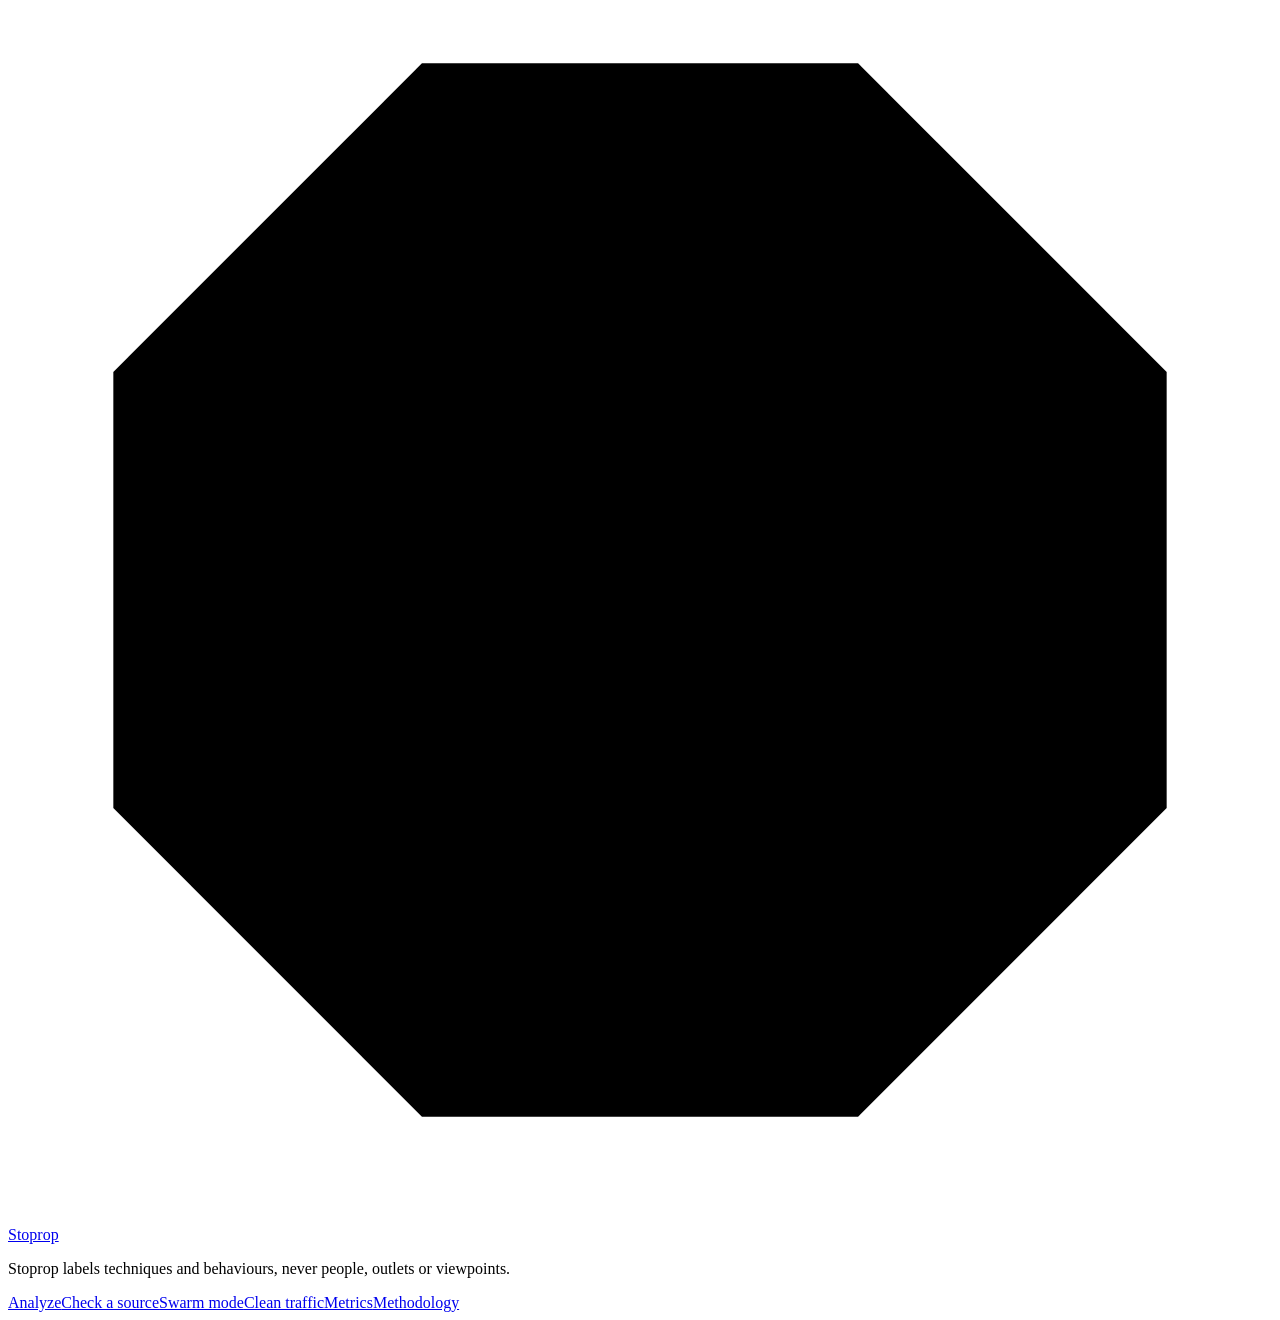
==== commit 4130ba8f: "Redesigning / design developing Co-Authored-By: Claude Fable 5.2 <noreply@anthropic.com>" ====
--- a/web/api.html
+++ b/web/api.html
@@ -7,14 +7,15 @@
   <meta name="description" content="Stoprop public API with curl examples.">
   <meta name="color-scheme" content="light dark">
   <link rel="icon" href="/static/favicon.svg" type="image/svg+xml">
-  <link rel="stylesheet" href="/static/style.css?v=10">
-  <script src="/static/ui.js?v=10"></script>
+  <link rel="preload" href="/static/fonts/fraunces-roman.woff2" as="font" type="font/woff2" crossorigin>
+  <link rel="stylesheet" href="/static/style.css?v=11">
+  <script src="/static/ui.js?v=11"></script>
 </head>
 <body>
   <a class="skip" href="#main">Skip to the content</a>
   <header class="nav">
     <nav class="nav-inner" aria-label="Main">
-      <a class="brand" href="/" aria-label="Stoprop home"><svg viewBox="0 0 24 24" aria-hidden="true"><rect class="mk-dim" x="3" y="4.6" width="18" height="3.4" rx="1.7"/><rect class="mk-hot" x="3" y="10.3" width="12" height="3.4" rx="1.7"/><rect class="mk-dim" x="3" y="16" width="15" height="3.4" rx="1.7"/></svg>Stop<span>rop</span></a>
+      <a class="brand" href="/" aria-label="Stoprop home"><svg class="logo" viewBox="0 0 24 24" aria-hidden="true"><path class="lg-oct" d="M7.86 2h8.28L22 7.86v8.28L16.14 22H7.86L2 16.14V7.86z"/><path class="lg-q" d="M11.1 8.3c-2.7.9-4.6 2.9-4.6 5.3a2.4 2.4 0 1 0 2.4-2.4c.4-1.2 1.2-2.1 2.4-2.5z"/><path class="lg-q" d="M17.3 8.3c-2.7.9-4.6 2.9-4.6 5.3a2.4 2.4 0 1 0 2.4-2.4c.4-1.2 1.2-2.1 2.4-2.5z"/></svg>Stoprop</a>
       <div class="links" id="nav-links"><a href="/">Analyze</a><a href="/source">Check a source</a><a href="/swarm">Swarm mode</a><a href="/traffic">Clean traffic</a><a href="/metrics">Metrics</a><a href="/methodology">Methodology</a><a href="/api" aria-current="page">API</a></div>
       <button class="icon-btn theme-toggle" type="button" aria-label="Switch between light and dark theme"><svg class="i-sun" viewBox="0 0 24 24" fill="none" stroke="currentColor" stroke-width="1.8" stroke-linecap="round" aria-hidden="true"><circle cx="12" cy="12" r="4.2"/><path d="M12 2.5v2.2M12 19.3v2.2M2.5 12h2.2M19.3 12h2.2M5.3 5.3l1.5 1.5M17.2 17.2l1.5 1.5M5.3 18.7l1.5-1.5M17.2 6.8l1.5-1.5"/></svg><svg class="i-moon" viewBox="0 0 24 24" fill="none" stroke="currentColor" stroke-width="1.8" stroke-linecap="round" stroke-linejoin="round" aria-hidden="true"><path d="M20 14.2A8.2 8.2 0 0 1 9.8 4a8.2 8.2 0 1 0 10.2 10.2Z"/></svg></button>
       <button class="icon-btn nav-toggle" type="button" aria-label="Menu" aria-expanded="false" aria-controls="nav-links"><span></span><span></span></button>
@@ -123,7 +124,7 @@
   <footer class="site-footer">
     <div class="wrap foot-grid">
       <div>
-        <a class="brand" href="/">Stop<span>rop</span></a>
+        <a class="brand" href="/"><svg class="logo" viewBox="0 0 24 24" aria-hidden="true"><path class="lg-oct" d="M7.86 2h8.28L22 7.86v8.28L16.14 22H7.86L2 16.14V7.86z"/><path class="lg-q" d="M11.1 8.3c-2.7.9-4.6 2.9-4.6 5.3a2.4 2.4 0 1 0 2.4-2.4c.4-1.2 1.2-2.1 2.4-2.5z"/><path class="lg-q" d="M17.3 8.3c-2.7.9-4.6 2.9-4.6 5.3a2.4 2.4 0 1 0 2.4-2.4c.4-1.2 1.2-2.1 2.4-2.5z"/></svg>Stoprop</a>
         <p>Stoprop labels techniques and behaviours, never people, outlets or viewpoints.</p>
       </div>
       <nav class="foot-links" aria-label="Footer"><a href="/">Analyze</a><a href="/source">Check a source</a><a href="/swarm">Swarm mode</a><a href="/traffic">Clean traffic</a><a href="/metrics">Metrics</a><a href="/methodology">Methodology</a></nav>
